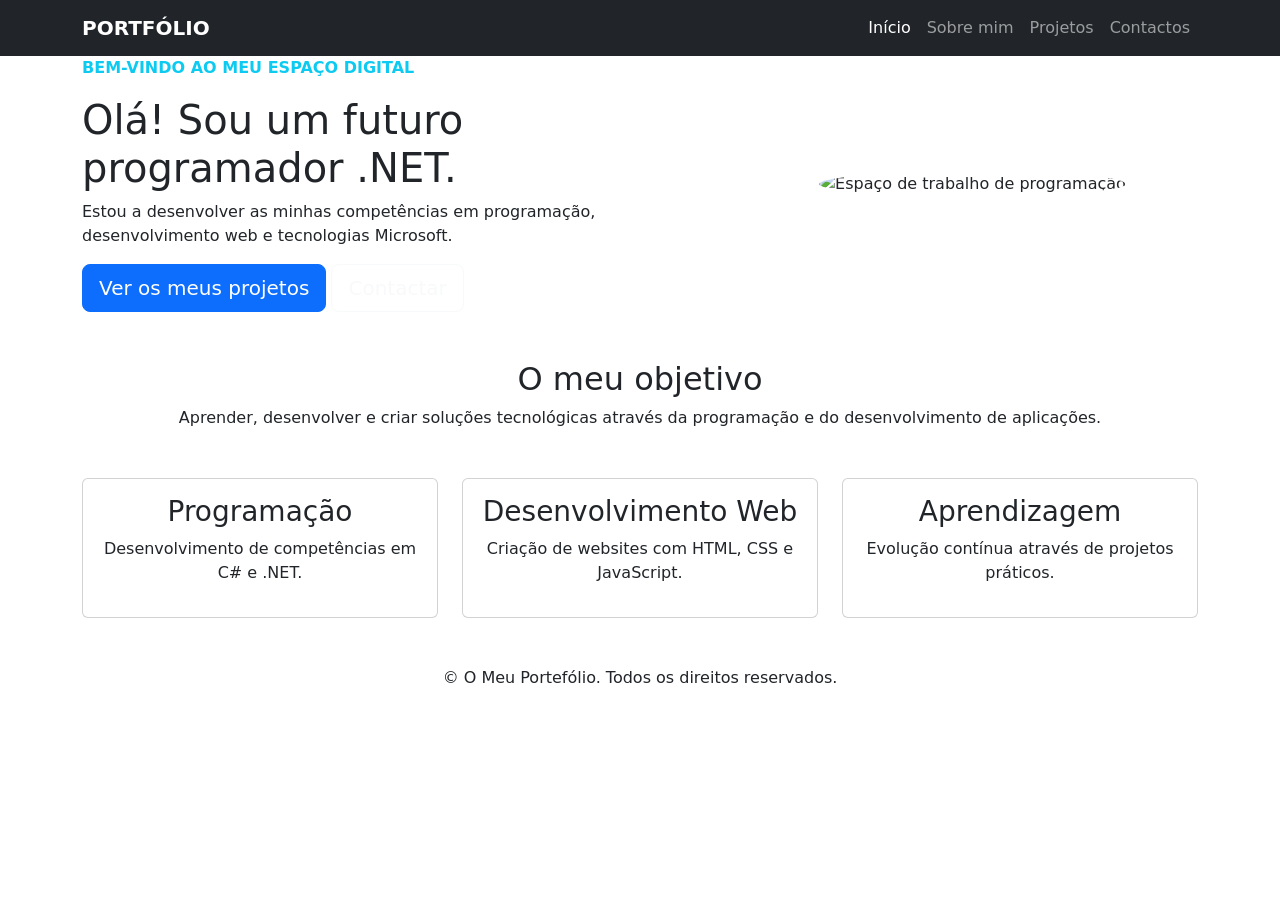
==== index.html @ 4fc49e72 "Add initial index.html for personal portfolio This file contains the complete HTML structure for a p" ====
<!DOCTYPE html>
<html lang="pt">
<head>
    <meta charset="UTF-8">
    <meta name="viewport" content="width=device-width, initial-scale=1.0">
    <meta name="description" content="Portefólio pessoal e profissional.">
    <title>Home | O Meu Portefólio</title>

    <!-- Bootstrap CSS -->
    <link href="https://cdn.jsdelivr.net/npm/bootstrap@5.3.3/dist/css/bootstrap.min.css"
          rel="stylesheet">

    <!-- CSS personalizado -->
    <link rel="stylesheet" href="css/styles.css">
</head>

<body>

    <!-- Menu de navegação -->
    <header>
        <nav class="navbar navbar-expand-lg navbar-dark bg-dark">
            <div class="container">
                <a class="navbar-brand fw-bold" href="index.html">
                    PORTFÓLIO
                </a>

                <button class="navbar-toggler" type="button"
                        data-bs-toggle="collapse"
                        data-bs-target="#menuPrincipal">
                    <span class="navbar-toggler-icon"></span>
                </button>

                <div class="collapse navbar-collapse" id="menuPrincipal">
                    <ul class="navbar-nav ms-auto">
                        <li class="nav-item">
                            <a class="nav-link active" href="index.html">Início</a>
                        </li>
                        <li class="nav-item">
                            <a class="nav-link" href="sobre.html">Sobre mim</a>
                        </li>
                        <li class="nav-item">
                            <a class="nav-link" href="projetos.html">Projetos</a>
                        </li>
                        <li class="nav-item">
                            <a class="nav-link" href="contactos.html">Contactos</a>
                        </li>
                    </ul>
                </div>
            </div>
        </nav>
    </header>

    <!-- Conteúdo principal -->
    <main>
        <section class="hero-section">
            <div class="container">
                <div class="row align-items-center">

                    <div class="col-lg-7">
                        <p class="text-uppercase fw-bold text-info">
                            Bem-vindo ao meu espaço digital
                        </p>

                        <h1>Olá! Sou um futuro programador .NET.</h1>

                        <p class="hero-description">
                            Estou a desenvolver as minhas competências
                            em programação, desenvolvimento web e
                            tecnologias Microsoft.
                        </p>

                        <a href="projetos.html" class="btn btn-primary btn-lg">
                            Ver os meus projetos
                        </a>

                        <a href="contactos.html" class="btn btn-outline-light btn-lg">
                            Contactar
                        </a>
                    </div>

                    <div class="col-lg-5 text-center mt-4 mt-lg-0">
                        <img
                            src="https://images.unsplash.com/photo-1516321318423-f06f85e504b3?w=600"
                            alt="Espaço de trabalho de programação"
                            class="img-fluid rounded-circle profile-image">
                    </div>

                </div>
            </div>
        </section>

        <section class="container py-5 text-center">
            <h2 class="section-title">O meu objetivo</h2>

            <p class="section-description">
                Aprender, desenvolver e criar soluções tecnológicas
                através da programação e do desenvolvimento de aplicações.
            </p>

            <div class="row mt-4 g-4">

                <div class="col-md-4">
                    <article class="card h-100 custom-card">
                        <div class="card-body">
                            <h3>Programação</h3>
                            <p>Desenvolvimento de competências em C# e .NET.</p>
                        </div>
                    </article>
                </div>

                <div class="col-md-4">
                    <article class="card h-100 custom-card">
                        <div class="card-body">
                            <h3>Desenvolvimento Web</h3>
                            <p>Criação de websites com HTML, CSS e JavaScript.</p>
                        </div>
                    </article>
                </div>

                <div class="col-md-4">
                    <article class="card h-100 custom-card">
                        <div class="card-body">
                            <h3>Aprendizagem</h3>
                            <p>Evolução contínua através de projetos práticos.</p>
                        </div>
                    </article>
                </div>

            </div>
        </section>
    </main>

    <!-- Rodapé -->
    <footer class="footer text-center">
        <p>&copy; <span id="currentYear"></span> O Meu Portefólio. Todos os direitos reservados.</p>
    </footer>

    <script src="https://cdn.jsdelivr.net/npm/bootstrap@5.3.3/dist/js/bootstrap.bundle.min.js"></script>
    <script src="js/script.js"></script>

</body>
</html>
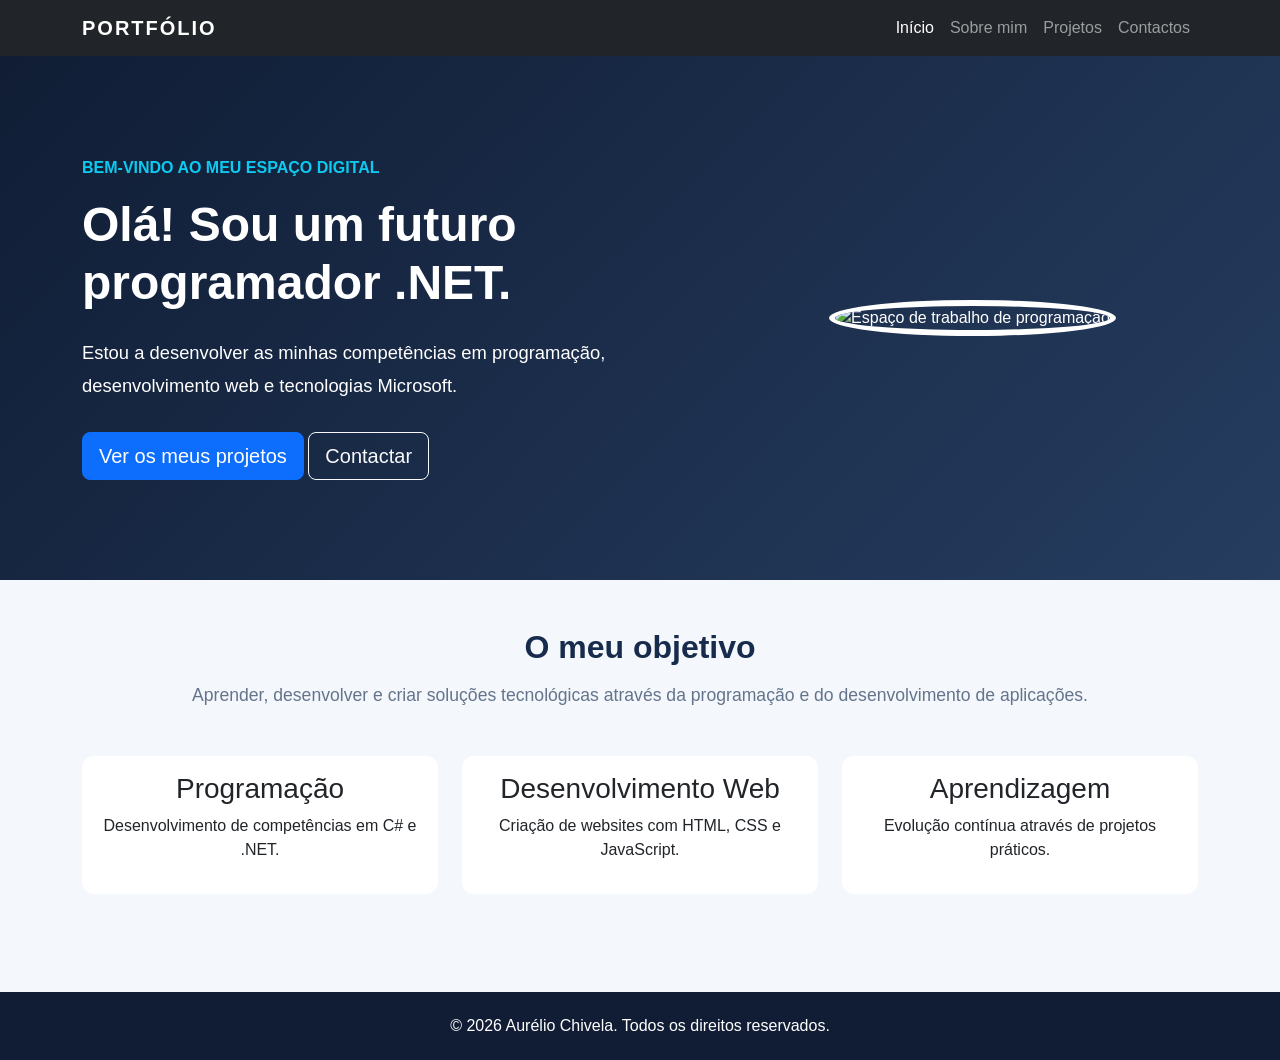
==== commit 2d137f22: "Update footer copyright information" ====
--- a/index.html
+++ b/index.html
@@ -132,7 +132,7 @@
 
     <!-- Rodapé -->
     <footer class="footer text-center">
-        <p>&copy; <span id="currentYear"></span> O Meu Portefólio. Todos os direitos reservados.</p>
+        <p>&copy; <span id="currentYear"></span> Aurélio Chivela. Todos os direitos reservados.</p>
     </footer>
 
     <script src="https://cdn.jsdelivr.net/npm/bootstrap@5.3.3/dist/js/bootstrap.bundle.min.js"></script>
--- a/css/styles.css
+++ b/css/styles.css
@@ -0,0 +1,136 @@
+
+/* Configurações gerais */
+* {
+    box-sizing: border-box;
+}
+
+body {
+    font-family: Arial, Helvetica, sans-serif;
+    background-color: #f4f7fb;
+    color: #263238;
+    margin: 0;
+}
+
+/* Menu de navegação */
+.navbar-brand {
+    letter-spacing: 2px;
+}
+
+.nav-link {
+    transition: color 0.3s ease;
+}
+
+.nav-link:hover {
+    color: #0dcaf0 !important;
+}
+
+/* Página inicial */
+.hero-section {
+    background: linear-gradient(135deg, #101d35, #263d60);
+    color: white;
+    padding: 100px 0;
+}
+
+.hero-section h1 {
+    font-size: 3rem;
+    font-weight: bold;
+    margin-bottom: 25px;
+}
+
+.hero-description {
+    font-size: 1.15rem;
+    line-height: 1.8;
+    margin-bottom: 30px;
+}
+
+.profile-image {
+    width: 320px;
+    height: 320px;
+    object-fit: cover;
+    border: 6px solid white;
+}
+
+/* Títulos e secções */
+.section-title {
+    font-weight: bold;
+    color: #172b4d;
+    margin-bottom: 15px;
+}
+
+.section-description {
+    color: #64748b;
+    font-size: 1.1rem;
+}
+
+/* Cartões */
+.custom-card,
+.project-card {
+    border: none;
+    border-radius: 12px;
+    transition: transform 0.3s ease, box-shadow 0.3s ease;
+}
+
+.custom-card:hover,
+.project-card:hover {
+    transform: translateY(-6px);
+    box-shadow: 0 10px 25px rgba(0, 0, 0, 0.12);
+}
+
+.project-card img {
+    height: 200px;
+    object-fit: cover;
+}
+
+/* Competências */
+.skill-box {
+    background-color: #172b4d;
+    color: white;
+    text-align: center;
+    padding: 20px;
+    border-radius: 10px;
+    font-weight: bold;
+    transition: background-color 0.3s ease;
+}
+
+.skill-box:hover {
+    background-color: #0d6efd;
+}
+
+/* Formulário */
+.contact-card {
+    border: none;
+    border-radius: 12px;
+}
+
+.form-control {
+    padding: 12px;
+}
+
+/* Rodapé */
+.footer {
+    background-color: #101d35;
+    color: white;
+    padding: 22px;
+    margin-top: 50px;
+}
+
+.footer p {
+    margin: 0;
+}
+
+/* Responsividade */
+@media (max-width: 768px) {
+    .hero-section {
+        padding: 60px 0;
+        text-align: center;
+    }
+
+    .hero-section h1 {
+        font-size: 2rem;
+    }
+
+    .profile-image {
+        width: 230px;
+        height: 230px;
+    }
+}
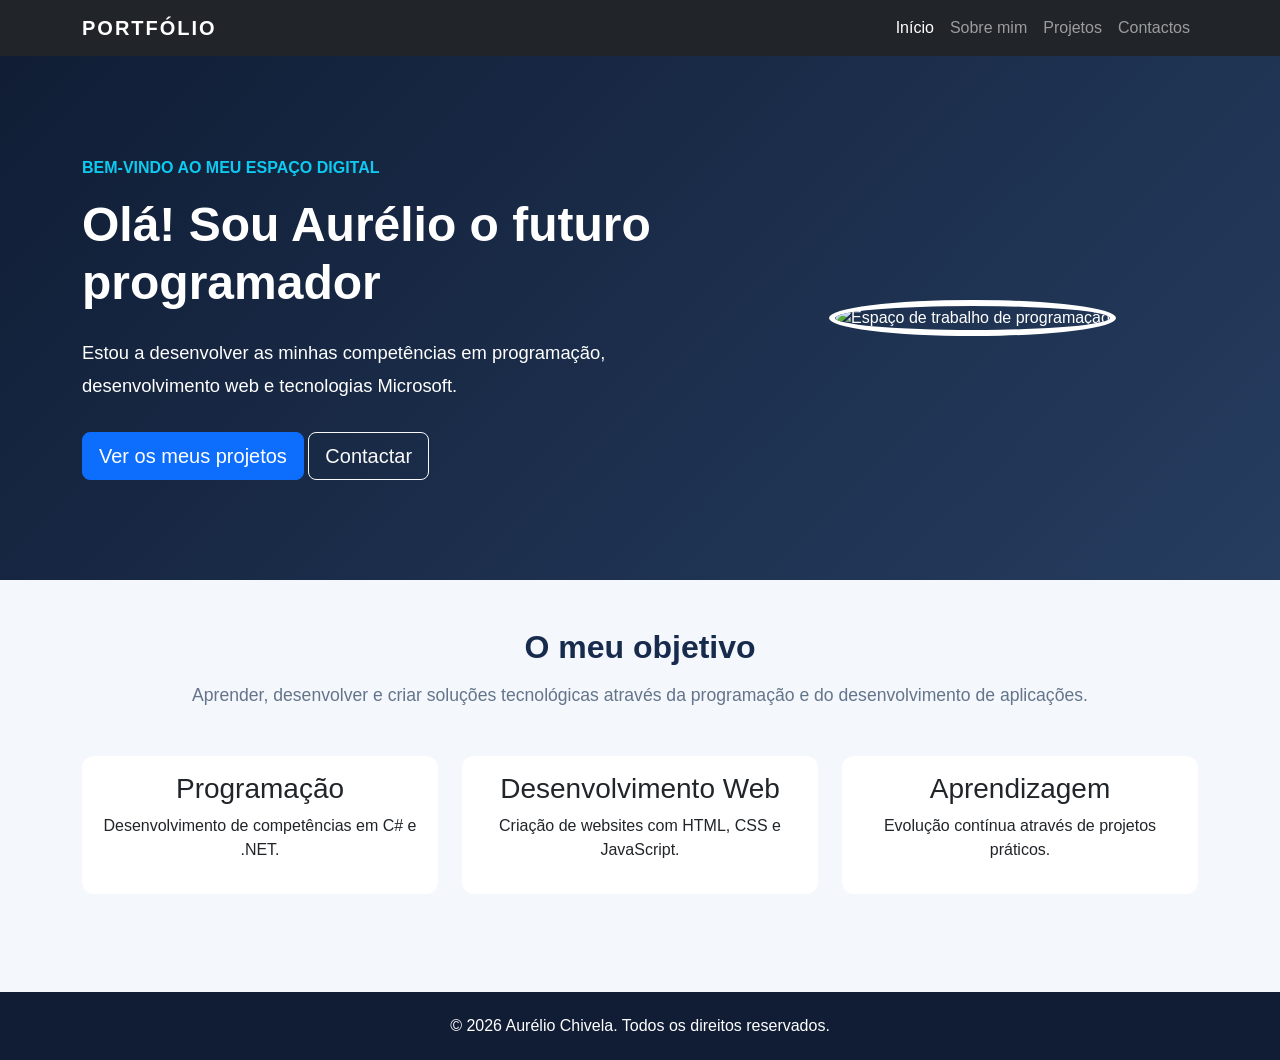
==== commit b0e5af6a: "Update header to include name and remove '.NET'" ====
--- a/index.html
+++ b/index.html
@@ -4,7 +4,7 @@
     <meta charset="UTF-8">
     <meta name="viewport" content="width=device-width, initial-scale=1.0">
     <meta name="description" content="Portefólio pessoal e profissional.">
-    <title>Home | O Meu Portefólio</title>
+    <title>Home - Aurélio Chivela</title>
 
     <!-- Bootstrap CSS -->
     <link href="https://cdn.jsdelivr.net/npm/bootstrap@5.3.3/dist/css/bootstrap.min.css"
@@ -61,7 +61,7 @@
                             Bem-vindo ao meu espaço digital
                         </p>
 
-                        <h1>Olá! Sou um futuro programador .NET.</h1>
+                        <h1>Olá! Sou Aurélio o futuro programador </h1>
 
                         <p class="hero-description">
                             Estou a desenvolver as minhas competências
